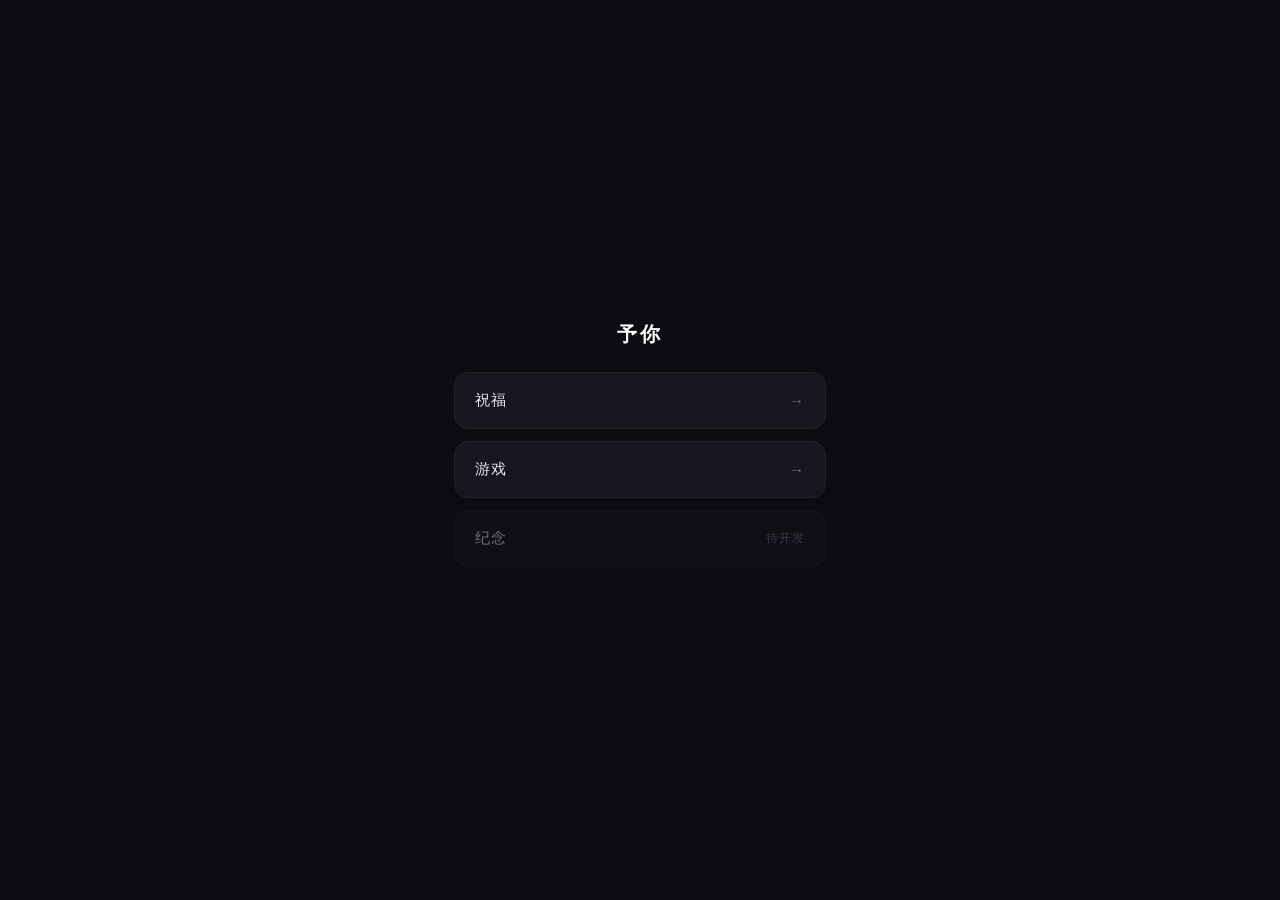
==== index.html @ 5279366d "新增链接定制：祝福页支持 to/msg/from 参数，定制工具页生成专属链接，自测 28/28 通过" ====
<!DOCTYPE html>
<html lang="zh-CN">
<head>
<meta charset="UTF-8">
<meta name="viewport" content="width=device-width, initial-scale=1, maximum-scale=1, user-scalable=no, viewport-fit=cover">
<meta name="theme-color" content="#0b0b10">
<title>予你</title>
<style>
  * { margin: 0; padding: 0; box-sizing: border-box; }
  html, body {
    width: 100%;
    height: 100%;
    overflow: hidden;
    background: #0b0b10;
  }
  body {
    display: flex;
    align-items: center;
    justify-content: center;
    color: #e8e8f0;
    font-family: -apple-system, BlinkMacSystemFont, "PingFang SC", "Microsoft YaHei", sans-serif;
    -webkit-tap-highlight-color: transparent;
  }
  #view {
    position: fixed;
    top: 0;
    left: 0;
    width: 100%;
    height: 100%;
    border: 0;
    display: none;
    background: #05000c;
  }
  .menu {
    display: none;
    width: 100%;
    max-width: 420px;
    padding: 24px;
  }
  .menu h1 {
    margin-bottom: 24px;
    font-size: 20px;
    font-weight: 600;
    letter-spacing: 3px;
    text-align: center;
    color: #ffffff;
  }
  .menu a {
    display: flex;
    align-items: center;
    justify-content: space-between;
    margin-bottom: 12px;
    padding: 18px 20px;
    border: 1px solid #23232f;
    border-radius: 14px;
    background: #16161f;
    color: #e8e8f0;
    font-size: 15px;
    letter-spacing: 1px;
    text-decoration: none;
  }
  .menu a::after {
    content: '→';
    color: #6d6d85;
  }
  .menu a:active { background: #1e1e2a; }
  .menu a.pending {
    opacity: .45;
    pointer-events: none;
  }
  .menu a.pending::after {
    content: '待开发';
    font-size: 12px;
  }
</style>
</head>
<body>
<iframe id="view" allow="autoplay" scrolling="no"></iframe>
<div class="menu" id="menu">
  <h1>予你</h1>
  <div id="list"></div>
</div>
<script>
(function () {
  'use strict';

  var MODULES = [
    { id: 'wish', name: '祝福', path: '祝福/index.html', ready: true },
    { id: 'game', name: '游戏', path: '游戏/index.html', ready: true },
    { id: 'mem', name: '纪念', path: '纪念/index.html', ready: false }
  ];

  var view = document.getElementById('view');
  var menu = document.getElementById('menu');
  var list = document.getElementById('list');
  var initialP = new URLSearchParams(window.location.search).get('p');
  var i;

  for (i = 0; i < MODULES.length; i++) {
    var item = MODULES[i];
    var a = document.createElement('a');
    a.textContent = item.name;
    if (item.ready) {
      a.href = '?m=' + item.id;
    } else {
      a.className = 'pending';
    }
    list.appendChild(a);
  }

  /* iframe 导航用 location.replace()，避免产生多余历史条目
     （否则浏览器返回键要按两次：先退 iframe 再退根地址） */
  function loadView(url) {
    try {
      if (url) {
        view.contentWindow.location.replace(url);
        view.style.display = 'block';
      } else {
        view.contentWindow.location.replace('about:blank');
        view.style.display = 'none';
      }
    } catch (e) {
      if (url) view.src = url;
      else view.removeAttribute('src');
      view.style.display = url ? 'block' : 'none';
    }
  }

  function route() {
    var sp = new URLSearchParams(window.location.search);
    var m = sp.get('m');
    var p = sp.get('p');
    var current = null;

    for (var j = 0; j < MODULES.length; j++) {
      if (MODULES[j].id === m) current = MODULES[j];
    }

    if (current && current.ready) {
      document.title = current.name;
      menu.style.display = 'none';
      /* 初始 URL 就带 p = 分享直达链接，透传 direct 让子页面隐藏返回按钮（封闭体验）；
         从菜单点进来的 p 与初始不同（或初始无 p），保持可返回。
         to/msg/from = 链接定制参数，一并透传给子页面 */
      var direct = initialP && p === initialP;
      var qs = [];
      if (p) qs.push('p=' + encodeURIComponent(p));
      if (direct) qs.push('direct=1');
      var CUSTOM_KEYS = ['to', 'msg', 'from'];
      for (var k = 0; k < CUSTOM_KEYS.length; k++) {
        var cv = sp.get(CUSTOM_KEYS[k]);
        if (cv) qs.push(CUSTOM_KEYS[k] + '=' + encodeURIComponent(cv));
      }
      loadView(current.path + (qs.length ? ('?' + qs.join('&')) : ''));
    } else {
      document.title = '予你';
      loadView(null);
      menu.style.display = 'block';
    }
  }

  /* 供子页面调用（跨 iframe 层级，统一走 postMessage） */
  window.addEventListener('message', function (e) {
    if (e.origin !== window.location.origin) return;
    if (e.data && typeof e.data.nav === 'string') {
      window.__nav(e.data.nav);
    }
  });

  /* 直调入口（同层 iframe 可用） */
  window.__nav = function (query) {
    window.history.pushState(null, '', window.location.pathname + (query || ''));
    route();
  };

  window.addEventListener('popstate', route);
  route();
})();
</script>
</body>
</html>
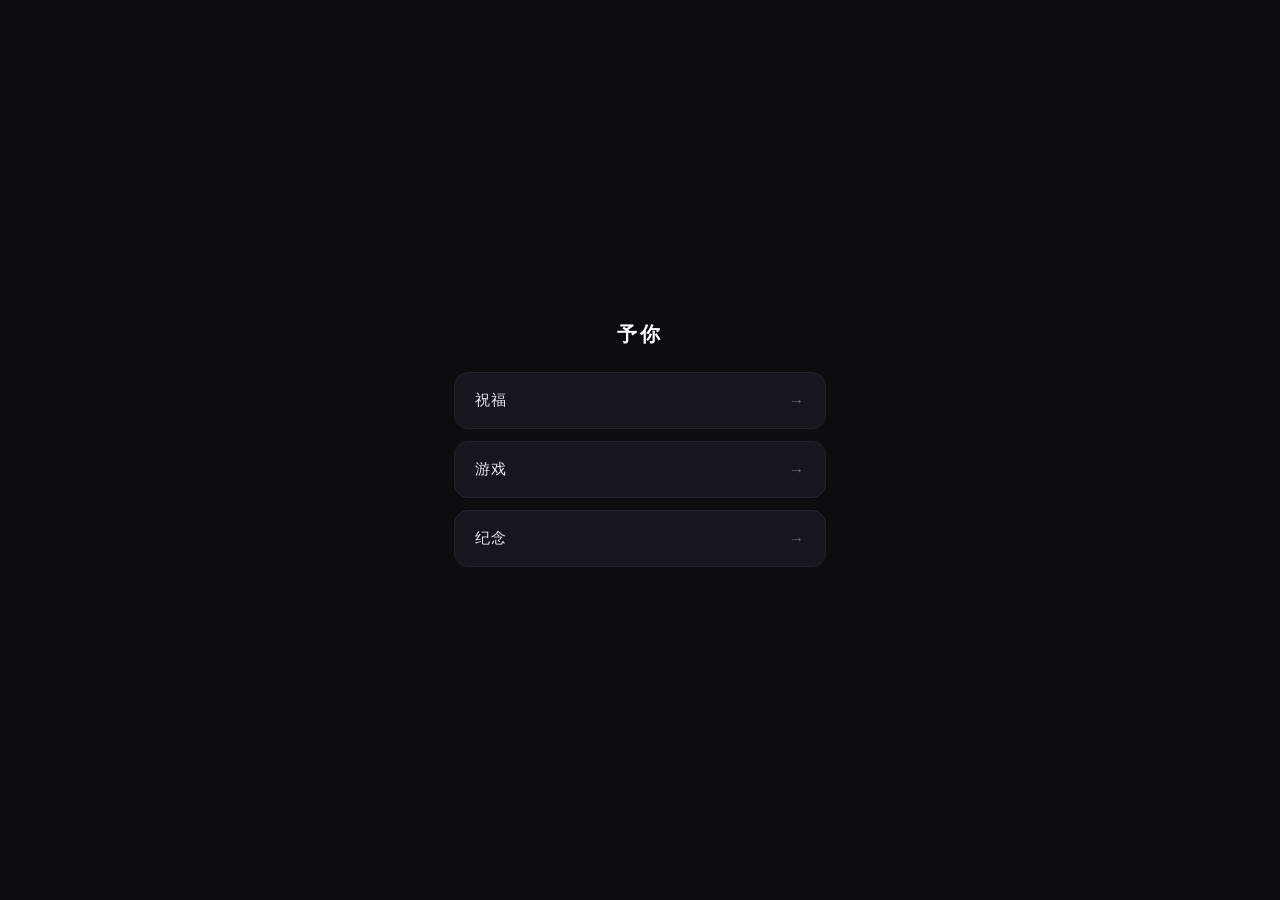
==== commit 26917a61: "新增「纪念」模块与「纪念日」子项目 - 根 index.html 启用 mem 模块（ready=true），填掉长期灰显占位 - 新建 纪念/ 模块菜单页面（index.html/style.css" ====
--- a/index.html
+++ b/index.html
@@ -87,7 +87,7 @@
   var MODULES = [
     { id: 'wish', name: '祝福', path: '祝福/index.html', ready: true },
     { id: 'game', name: '游戏', path: '游戏/index.html', ready: true },
-    { id: 'mem', name: '纪念', path: '纪念/index.html', ready: false }
+    { id: 'mem', name: '纪念', path: '纪念/index.html', ready: true }
   ];
 
   var view = document.getElementById('view');
